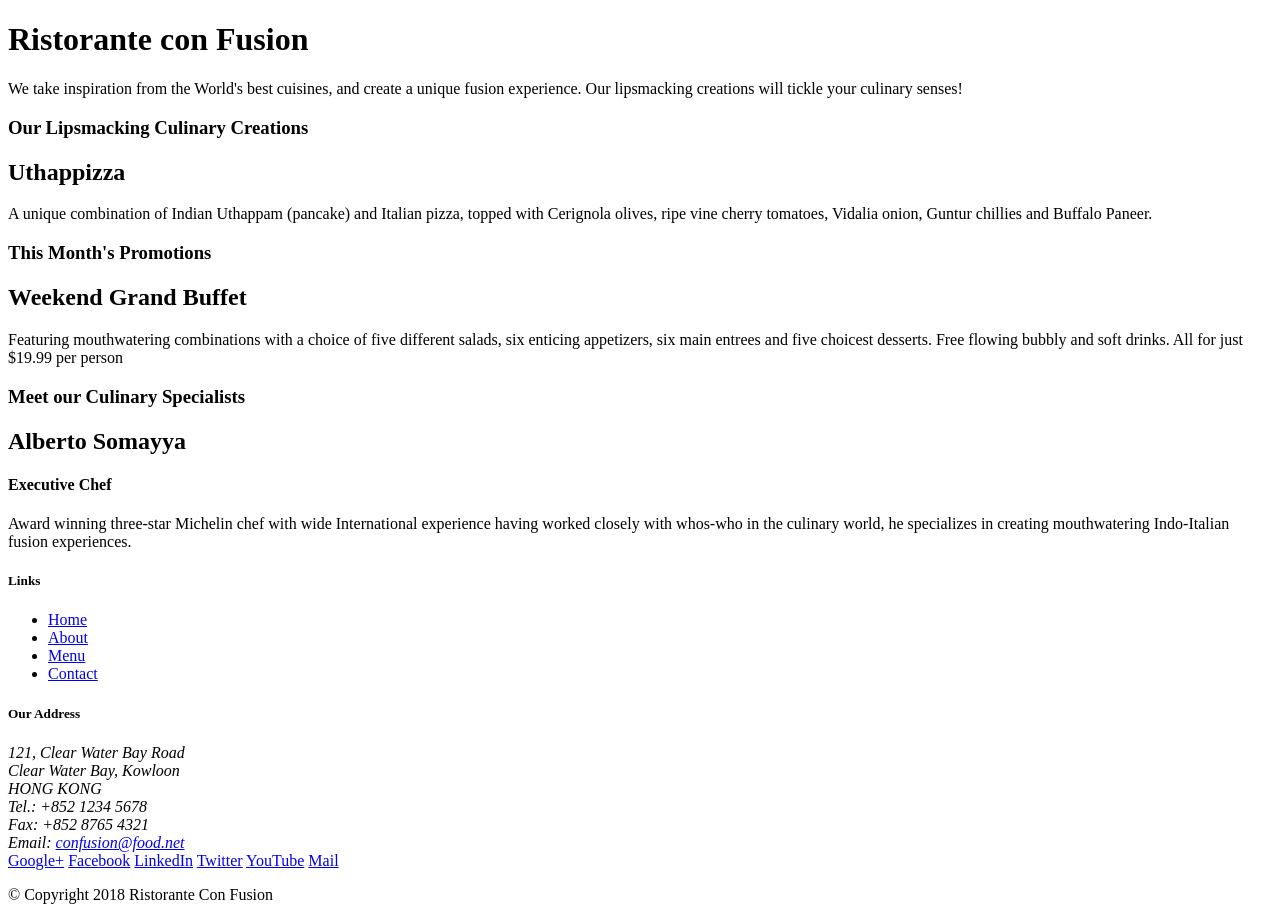
==== index.html @ 5d923b5d "Intro. Bootstrap" ====
<!DOCTYPE html>
<html lang="en">

<head>
    <!-- Required meta tags always come first -->
    <meta charset="utf-8">
    <meta name="viewport" content="width=device-width, initial-scale=1, shrink-to-fit=no">
    <meta http-equiv="x-ua-compatible" content="ie=edge">

    <!-- Bootstrap CSS -->
    <link rel="stylesheet" href="node_modules/bootstrap/dist/css/bootstrap.min.css">
    <title>Ristorante Con Fusion</title>
</head>

<body>

    <header>
        <div>
            <div>
                <div>
                    <h1>Ristorante con Fusion</h1>
                    <p>We take inspiration from the World's best cuisines, and create a unique fusion experience. Our lipsmacking creations will tickle your culinary senses!</p>
                </div>
                <div>
                </div>
            </div>
        </div>
    </header>

    <div>
        <div>
            <div>
                <h3>Our Lipsmacking Culinary Creations</h3>
            </div>
            <div>
                <h2>Uthappizza</h2>
                <p>A unique combination of Indian Uthappam (pancake) and Italian pizza, topped with Cerignola olives, ripe vine cherry tomatoes, Vidalia onion, Guntur chillies and Buffalo Paneer.</p>
            </div>
        </div>


        <div>
            <div>
                <h3>This Month's Promotions</h3>
            </div>
            <div>
                <h2>Weekend Grand Buffet</h2>
                <p>Featuring mouthwatering combinations with a choice of five different salads, six enticing appetizers, six main entrees and five choicest desserts. Free flowing bubbly and soft drinks. All for just $19.99 per person </p>
            </div>
        </div>

        <div>
            <div>
                <h3>Meet our Culinary Specialists</h3>
            </div>
            <div>
                <h2>Alberto Somayya</h2>
                <h4>Executive Chef</h4>
                <p>Award winning three-star Michelin chef with wide International experience having worked closely with whos-who in the culinary world, he specializes in creating mouthwatering Indo-Italian fusion experiences. </p>
            </div>
        </div>
    </div>

    <footer>
        <div>
            <div>             
                <div>
                    <h5>Links</h5>
                    <ul>
                        <li><a href="#">Home</a></li>
                        <li><a href="#">About</a></li>
                        <li><a href="#">Menu</a></li>
                        <li><a href="#">Contact</a></li>
                    </ul>
                </div>
                <div>
                    <h5>Our Address</h5>
                    <address>
		              121, Clear Water Bay Road<br>
		              Clear Water Bay, Kowloon<br>
		              HONG KONG<br>
		              Tel.: +852 1234 5678<br>
		              Fax: +852 8765 4321<br>
		              Email: <a href="mailto:confusion@food.net">confusion@food.net</a>
		           </address>
                </div>
                <div>
                    <div>
                        <a href="http://google.com/+">Google+</a>
                        <a href="http://www.facebook.com/profile.php?id=">Facebook</a>
                        <a href="http://www.linkedin.com/in/">LinkedIn</a>
                        <a href="http://twitter.com/">Twitter</a>
                        <a href="http://youtube.com/">YouTube</a>
                        <a href="mailto:">Mail</a>
                    </div>
                </div>
           </div>
           <div>             
                <div>
                    <p>© Copyright 2018 Ristorante Con Fusion</p>
                </div>
           </div>
        </div>
    </footer>
 <!-- jQuery first, then Popper.js, then Bootstrap JS. -->
 <script src="node_modules/jquery/dist/jquery.slim.min.js"></script>
 <script src="node_modules/popper.js/dist/umd/popper.min.js"></script>
 <script src="node_modules/bootstrap/dist/js/bootstrap.min.js"></script>
</body>

</html>
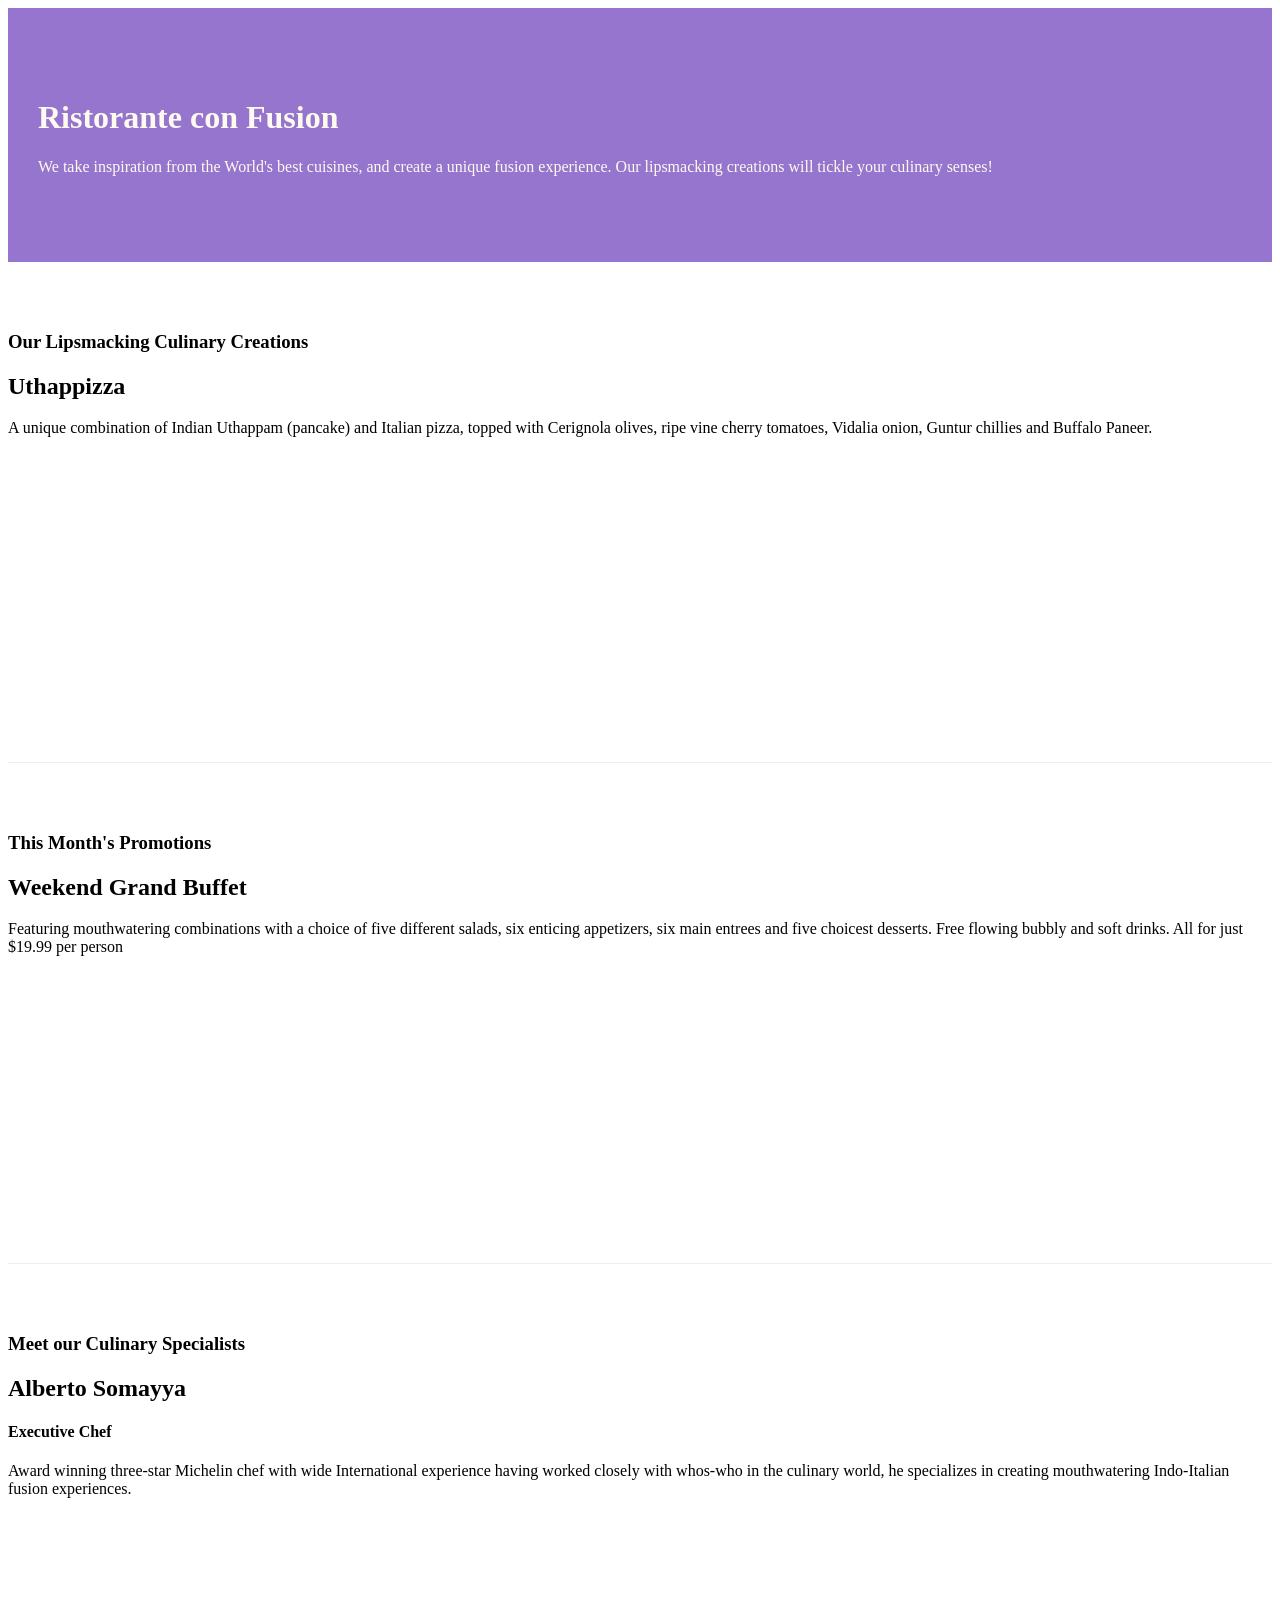
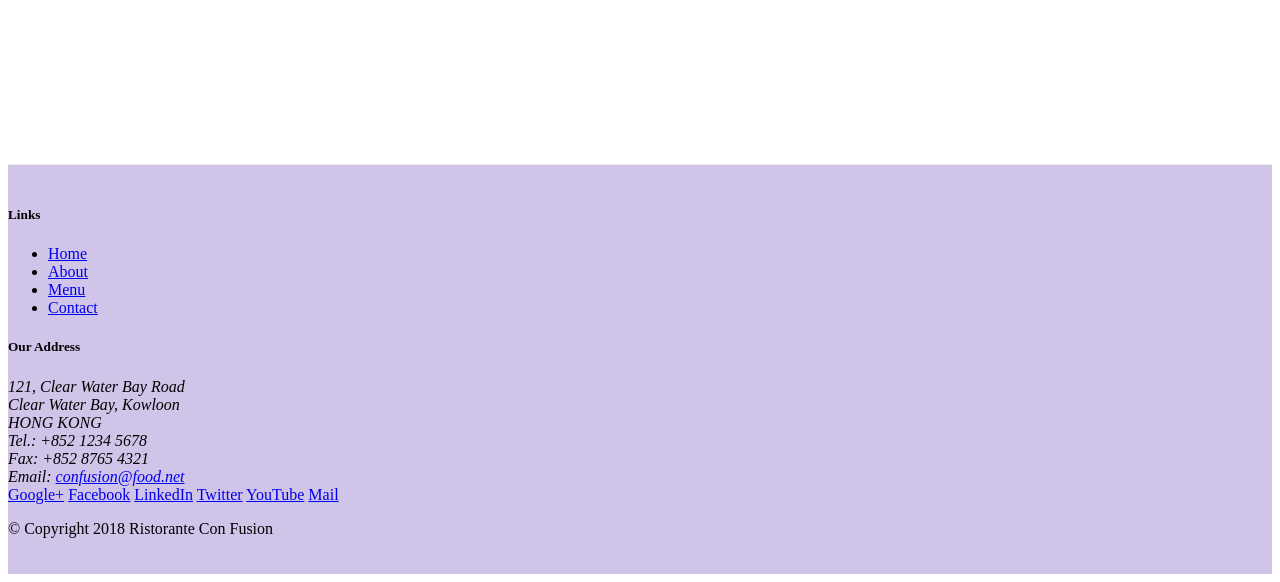
==== commit 7aaea426: "Bootstrap grid, part 2" ====
--- a/index.html
+++ b/index.html
@@ -9,51 +9,52 @@
 
     <!-- Bootstrap CSS -->
     <link rel="stylesheet" href="node_modules/bootstrap/dist/css/bootstrap.min.css">
+    <link rel="stylesheet" href="css/styles.css">
     <title>Ristorante Con Fusion</title>
 </head>
 
 <body>
 
-    <header>
-        <div>
-            <div>
-                <div>
+    <header class="jumbotron">
+        <div class="container">
+            <div class="row row-header">
+                <div class="col-12 col-sm-6">
                     <h1>Ristorante con Fusion</h1>
                     <p>We take inspiration from the World's best cuisines, and create a unique fusion experience. Our lipsmacking creations will tickle your culinary senses!</p>
                 </div>
-                <div>
+                <div class="col-12 col-sm">
                 </div>
             </div>
         </div>
     </header>
 
-    <div>
-        <div>
-            <div>
+    <div class="container">
+        <div class="row row-content align-items-center">
+            <div class="col-12 col-sm-4 order-sm-last col-md-3">
                 <h3>Our Lipsmacking Culinary Creations</h3>
             </div>
-            <div>
+            <div class="col col-sm order-sm-first col-md">
                 <h2>Uthappizza</h2>
                 <p>A unique combination of Indian Uthappam (pancake) and Italian pizza, topped with Cerignola olives, ripe vine cherry tomatoes, Vidalia onion, Guntur chillies and Buffalo Paneer.</p>
             </div>
         </div>
 
 
-        <div>
-            <div>
+        <div class="row row-content align-items-center">
+            <div class="col-12 col-sm-4 col-md-3">
                 <h3>This Month's Promotions</h3>
             </div>
-            <div>
+            <div class="col col-sm col-md"> 
                 <h2>Weekend Grand Buffet</h2>
                 <p>Featuring mouthwatering combinations with a choice of five different salads, six enticing appetizers, six main entrees and five choicest desserts. Free flowing bubbly and soft drinks. All for just $19.99 per person </p>
             </div>
         </div>
 
-        <div>
-            <div>
+        <div class="row row-content align-items-center">
+            <div class="col-12 col-sm-4 order-sm-last col-md-3">
                 <h3>Meet our Culinary Specialists</h3>
             </div>
-            <div>
+            <div class="col col-sm order-sm-first col-md">
                 <h2>Alberto Somayya</h2>
                 <h4>Executive Chef</h4>
                 <p>Award winning three-star Michelin chef with wide International experience having worked closely with whos-who in the culinary world, he specializes in creating mouthwatering Indo-Italian fusion experiences. </p>
@@ -61,19 +62,19 @@
         </div>
     </div>
 
-    <footer>
-        <div>
-            <div>             
-                <div>
+    <footer class="footer">
+        <div class="container">
+            <div class="row">             
+                <div class="col-4 offset-1 col-sm-2">
                     <h5>Links</h5>
-                    <ul>
+                    <ul class="list-unstyled">
                         <li><a href="#">Home</a></li>
                         <li><a href="#">About</a></li>
                         <li><a href="#">Menu</a></li>
                         <li><a href="#">Contact</a></li>
                     </ul>
                 </div>
-                <div>
+                <div class="col-7 col-sm-5">
                     <h5>Our Address</h5>
                     <address>
 		              121, Clear Water Bay Road<br>
@@ -84,8 +85,8 @@
 		              Email: <a href="mailto:confusion@food.net">confusion@food.net</a>
 		           </address>
                 </div>
-                <div>
-                    <div>
+                <div class="col-12 col-sm-4 align-self-center">
+                    <div class="text-center">
                         <a href="http://google.com/+">Google+</a>
                         <a href="http://www.facebook.com/profile.php?id=">Facebook</a>
                         <a href="http://www.linkedin.com/in/">LinkedIn</a>
@@ -95,8 +96,8 @@
                     </div>
                 </div>
            </div>
-           <div>             
-                <div>
+           <div class="row justify-content-center">             
+                <div class="col-auto">
                     <p>© Copyright 2018 Ristorante Con Fusion</p>
                 </div>
            </div>
--- a/css/styles.css
+++ b/css/styles.css
@@ -0,0 +1,30 @@
+.row-header{
+    margin: 0px auto;
+    padding: opx auto;
+}
+
+.row-content{
+    margin: 0px auto;
+    padding: 50px 0px 50px 0px;
+    border-bottom: 1px ridge;
+    min-height: 400px;
+}
+
+.footer{
+    background-color: #D1C4E9;
+    margin: 0px auto;
+    padding: 20px 0px 20px 0px;
+}
+
+.jumbotron{
+    padding: 70px 30px 70px 30px;
+    margin: 0px auto;
+    background: #9575CD;
+    color: floralwhite;
+}
+
+.address{
+    font-size: 80%;
+    margin: 0px;
+    color: #0f0f0f;
+}
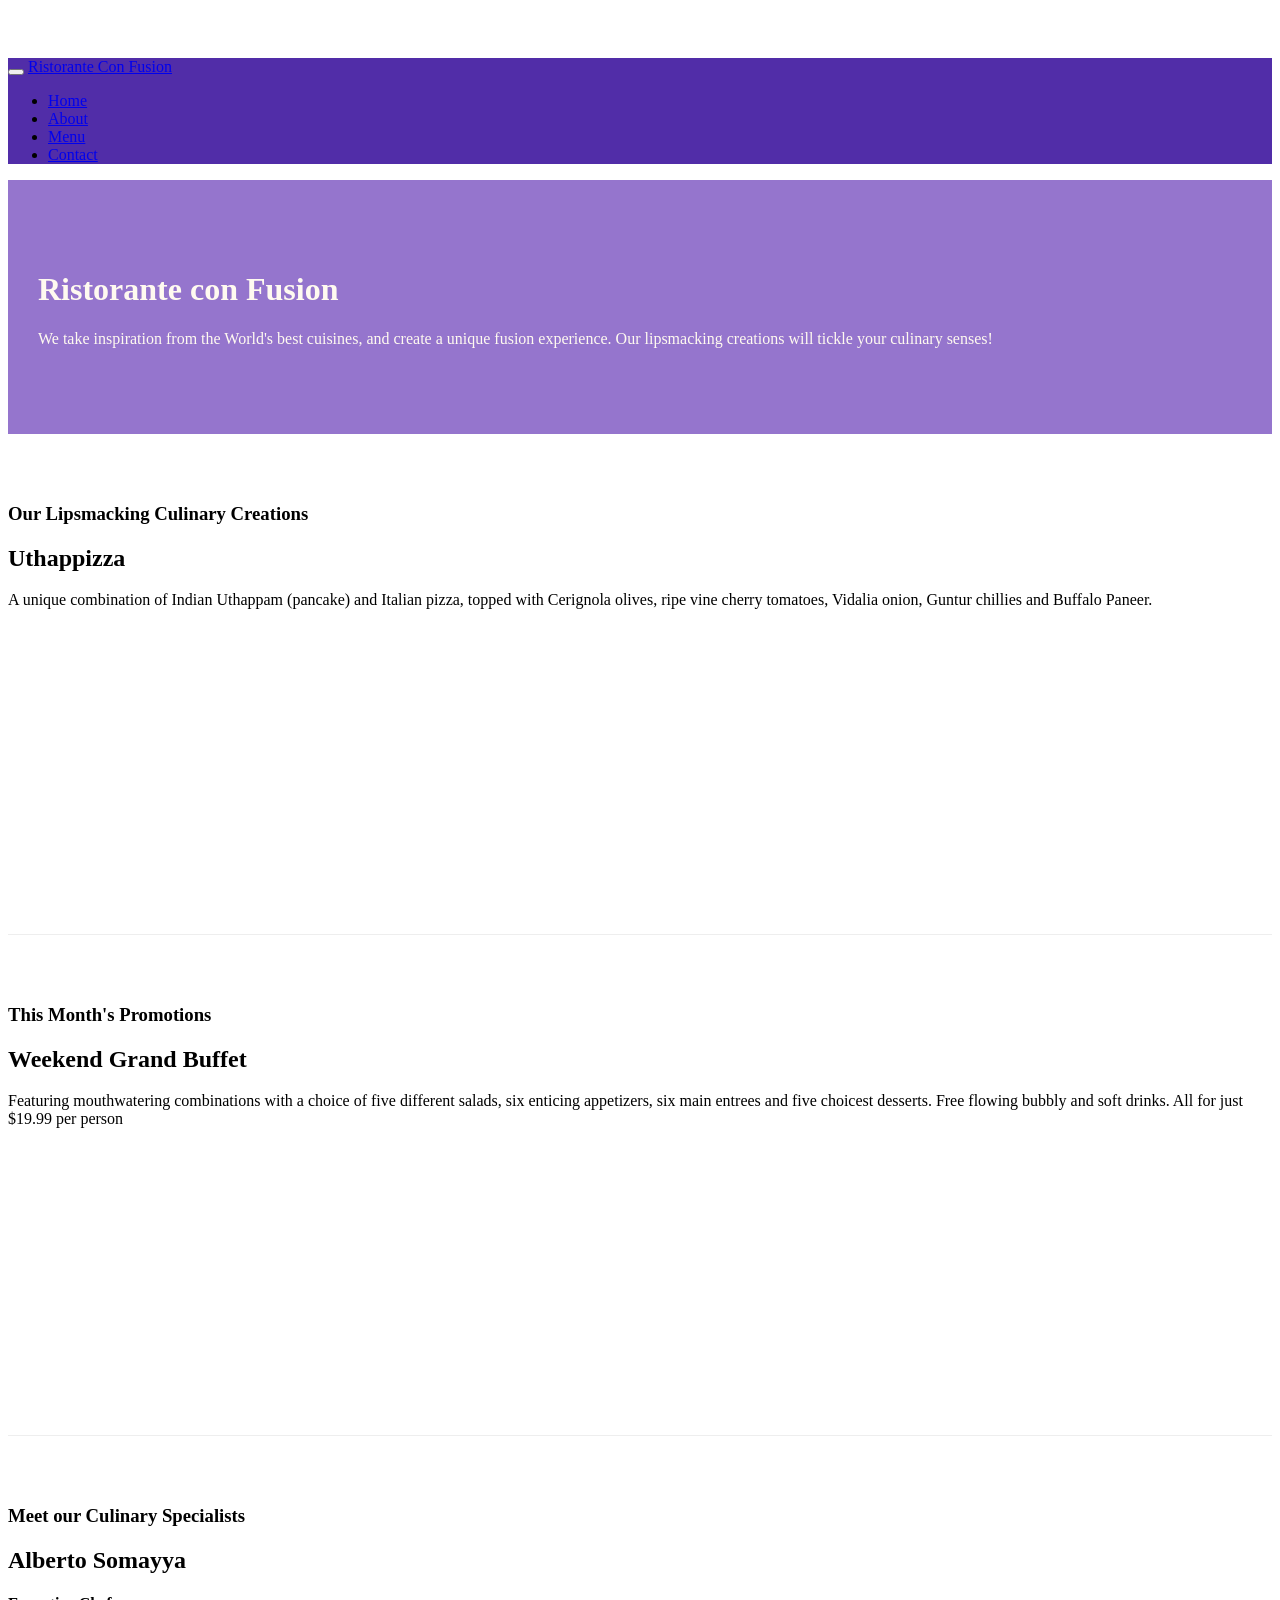
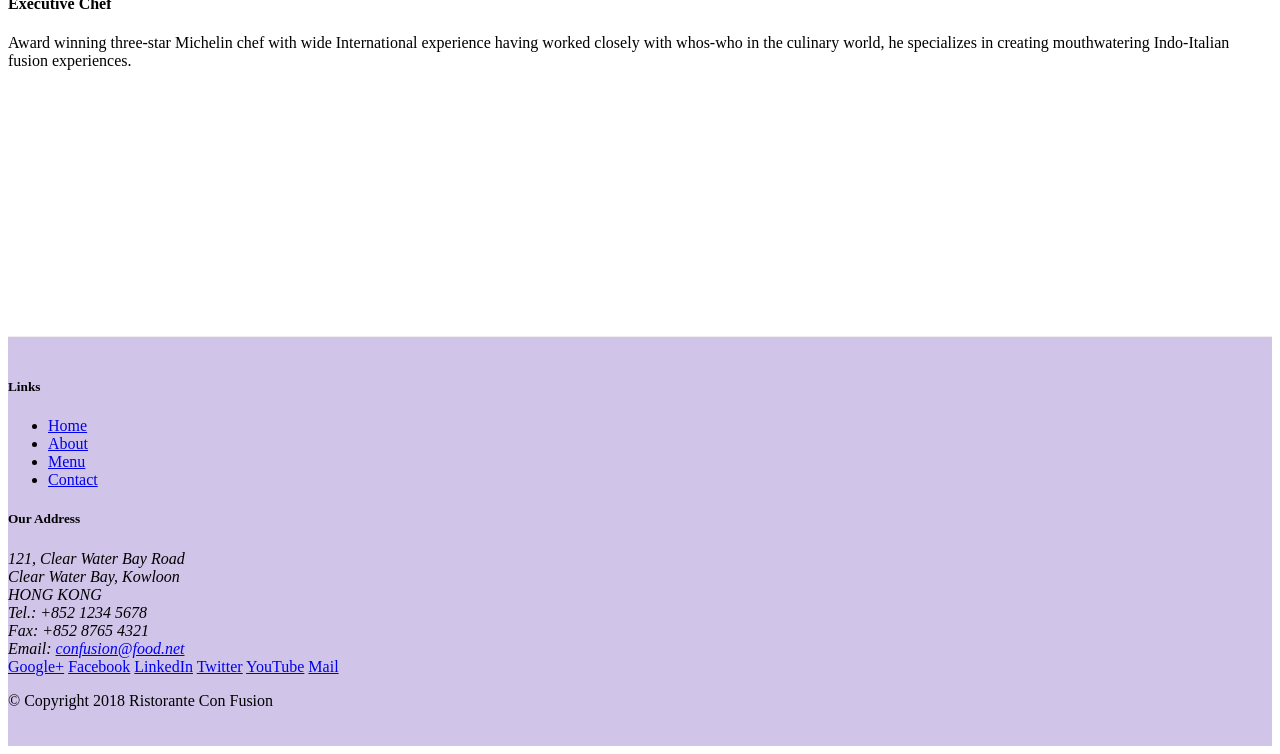
==== commit 7cbd22f1: "Navbar and Breadcrumbs" ====
--- a/index.html
+++ b/index.html
@@ -14,6 +14,23 @@
 </head>
 
 <body>
+    <nav class="navbar navbar-dark navbar-expand-sm fixed-top">
+        <div class="container">
+            <button class="navbar-toggler" type="button" data-toggle="collapse" data-target="#Navbar">
+                <span class="navbar-toggler-icon"></span>
+            </button>
+           <a class="navbar-brand mr-auto" href="#">Ristorante Con Fusion</a>
+           <div class="collapse navbar-collapse" id="Navbar">
+                <ul class="navbar-nav mr-auto">
+                    <li class="nav-item active"><a class="nav-link" href="#">Home</a></li>
+                    <li class="nav-item"><a class="nav-link" href="./aboutus.html">About</a></li>
+                    <li class="nav-item"><a class="nav-link" href="#">Menu</a></li>
+                    <li class="nav-item"><a class="nav-link" href="#">Contact</a></li>
+                </ul>         
+            </div>
+   
+        </div>
+    </nav>
 
     <header class="jumbotron">
         <div class="container">
@@ -69,7 +86,7 @@
                     <h5>Links</h5>
                     <ul class="list-unstyled">
                         <li><a href="#">Home</a></li>
-                        <li><a href="#">About</a></li>
+                        <li><a href="./aboutus.html">About</a></li>
                         <li><a href="#">Menu</a></li>
                         <li><a href="#">Contact</a></li>
                     </ul>
--- a/css/styles.css
+++ b/css/styles.css
@@ -27,4 +27,13 @@
     font-size: 80%;
     margin: 0px;
     color: #0f0f0f;
+}
+
+body{
+    padding: 50px 0px 0px 0px;
+    z-index: 0;
+}
+
+.navbar-dark{
+    background-color: #512DA8;
 }
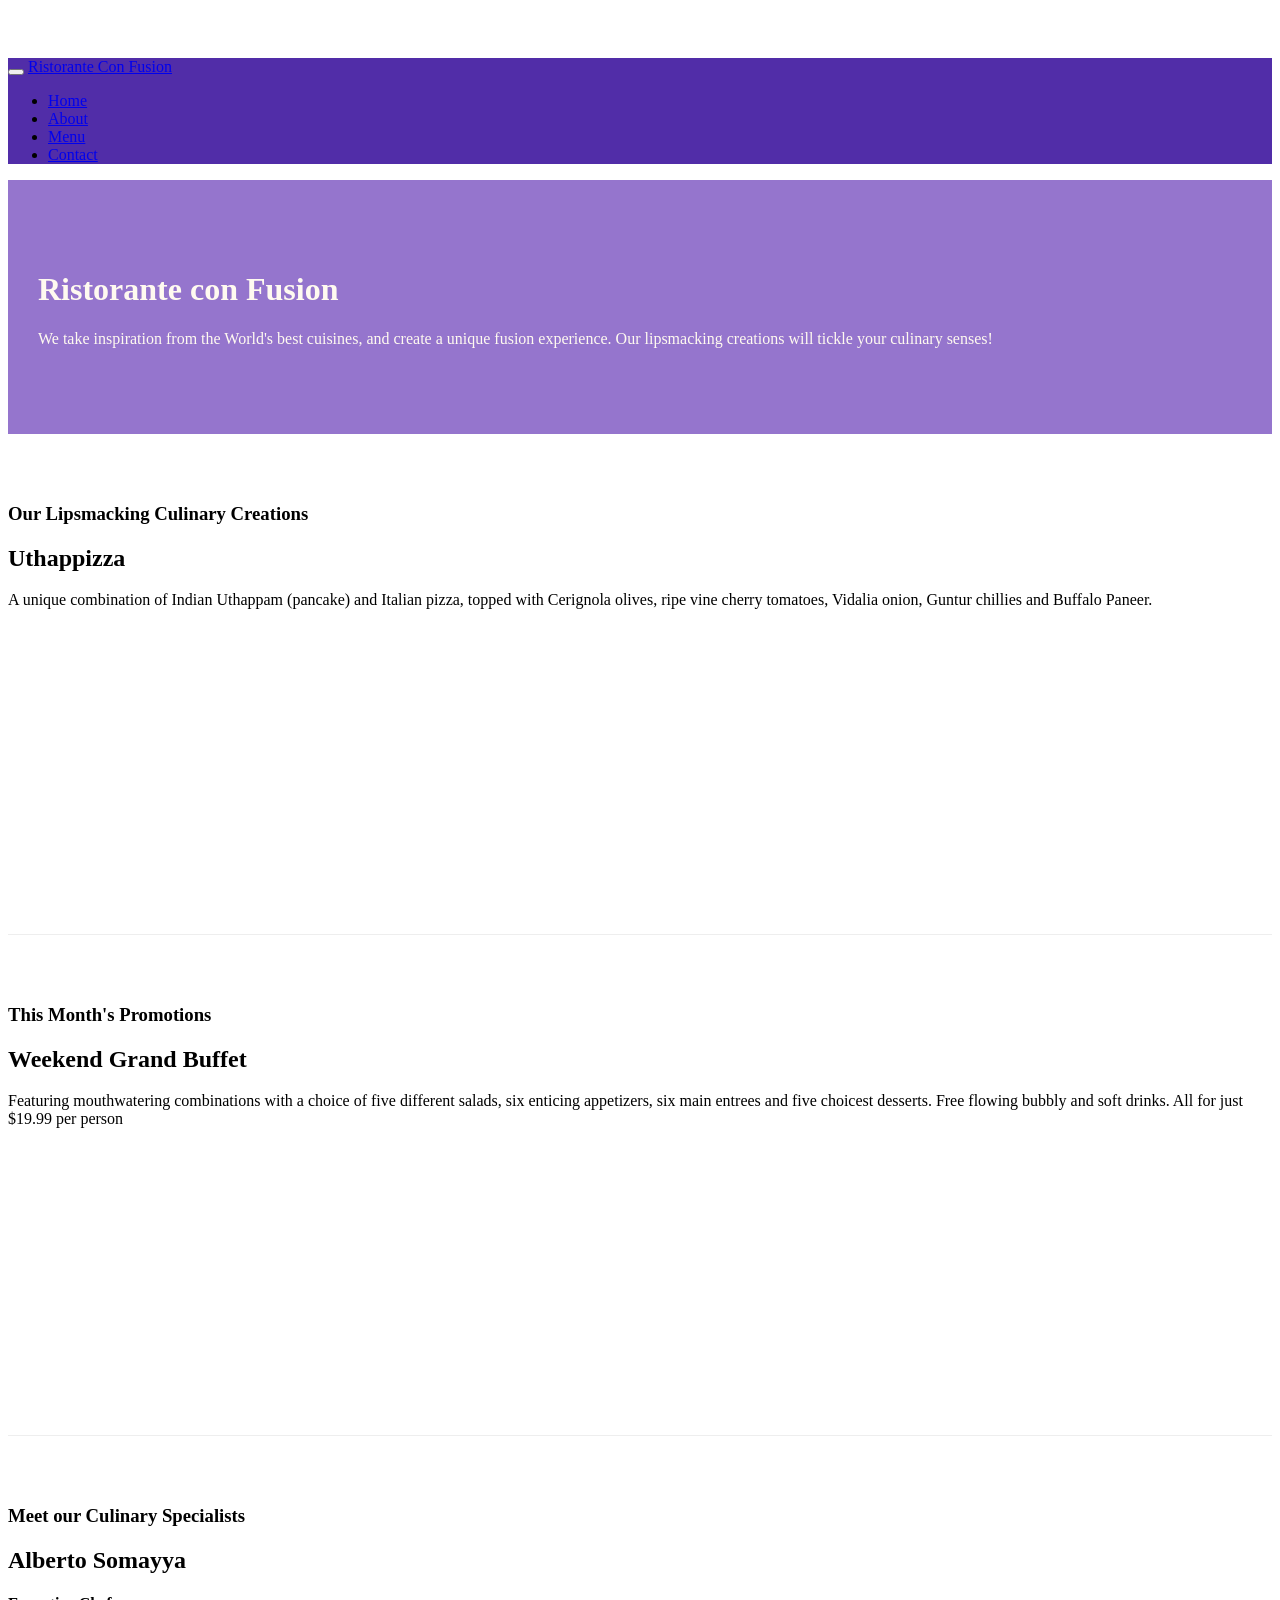
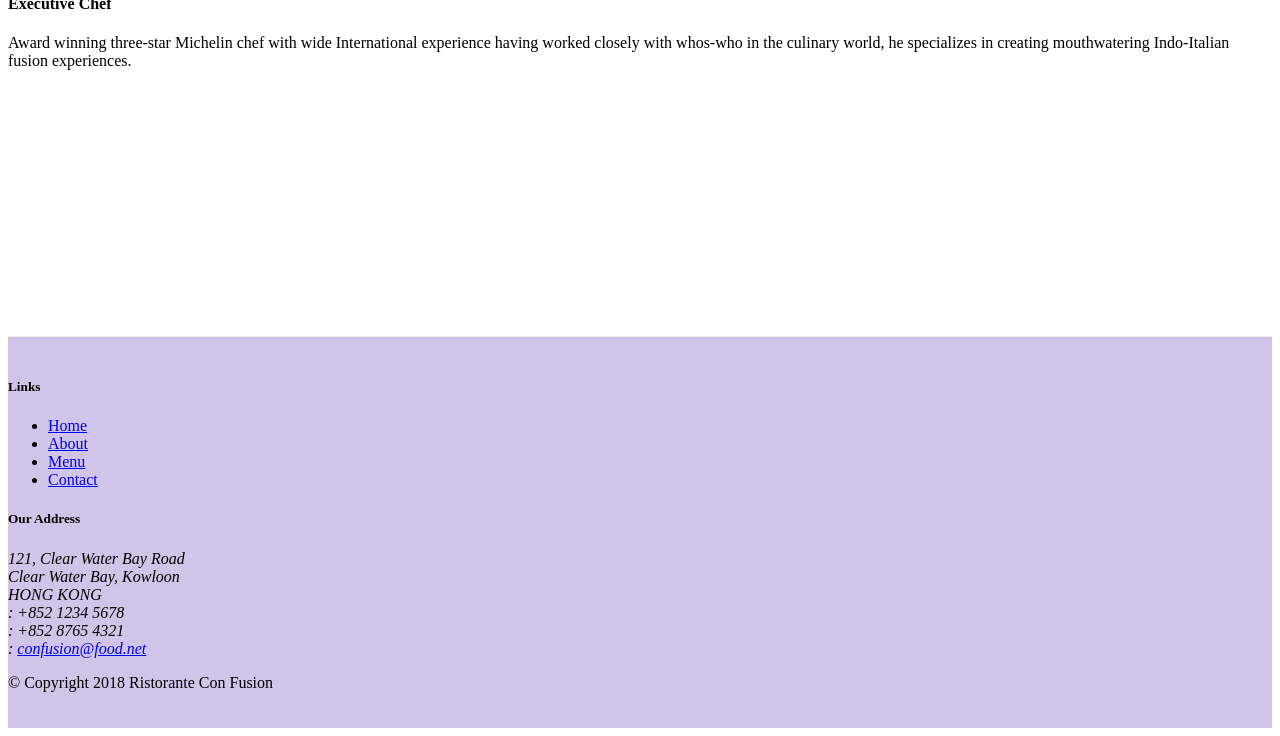
==== commit 0d9ea4c6: "icon fonts" ====
--- a/index.html
+++ b/index.html
@@ -9,6 +9,8 @@
 
     <!-- Bootstrap CSS -->
     <link rel="stylesheet" href="node_modules/bootstrap/dist/css/bootstrap.min.css">
+    <link rel="stylesheet" href="node_modules/font-awesome/css/font-awesome.min.css">
+    <link rel="stylesheet" href="node_modules/bootstrap-social/bootstrap-social.css">   
     <link rel="stylesheet" href="css/styles.css">
     <title>Ristorante Con Fusion</title>
 </head>
@@ -22,10 +24,10 @@
            <a class="navbar-brand mr-auto" href="#">Ristorante Con Fusion</a>
            <div class="collapse navbar-collapse" id="Navbar">
                 <ul class="navbar-nav mr-auto">
-                    <li class="nav-item active"><a class="nav-link" href="#">Home</a></li>
-                    <li class="nav-item"><a class="nav-link" href="./aboutus.html">About</a></li>
-                    <li class="nav-item"><a class="nav-link" href="#">Menu</a></li>
-                    <li class="nav-item"><a class="nav-link" href="#">Contact</a></li>
+                    <li class="nav-item active"><a class="nav-link" href="#"><span class="fa fa-home fa-lg"></span> Home</a></li>
+                    <li class="nav-item"><a class="nav-link" href="./aboutus.html"><span class="fa fa-info fa-lg"></span> About</a></li>
+                    <li class="nav-item"><a class="nav-link" href="#"><span class="fa fa-list fa-lg"></span> Menu</a></li>
+                    <li class="nav-item"><a class="nav-link" href="#"><span class="fa fa-address-card fa-lg"></span> Contact</a></li>
                 </ul>         
             </div>
    
@@ -97,19 +99,19 @@
 		              121, Clear Water Bay Road<br>
 		              Clear Water Bay, Kowloon<br>
 		              HONG KONG<br>
-		              Tel.: +852 1234 5678<br>
-		              Fax: +852 8765 4321<br>
-		              Email: <a href="mailto:confusion@food.net">confusion@food.net</a>
+		              <i class="fa fa-phone fa-lg"></i>: +852 1234 5678<br>
+		              <i class="fa fa-fax fa-lg"></i>: +852 8765 4321<br>
+		              <i class="fa fa-envelope fa-lg"></i>: <a href="mailto:confusion@food.net">confusion@food.net</a>
 		           </address>
                 </div>
                 <div class="col-12 col-sm-4 align-self-center">
                     <div class="text-center">
-                        <a href="http://google.com/+">Google+</a>
-                        <a href="http://www.facebook.com/profile.php?id=">Facebook</a>
-                        <a href="http://www.linkedin.com/in/">LinkedIn</a>
-                        <a href="http://twitter.com/">Twitter</a>
-                        <a href="http://youtube.com/">YouTube</a>
-                        <a href="mailto:">Mail</a>
+                        <a class="btn btn-social-icon btn-google" href="http://google.com/+"><i class="fa fa-google-plus fa-lg"></i></a>
+                        <a class="btn btn-social-icon btn-facebook" href="http://www.facebook.com/profile.php?id="><i class="fa fa-facebook fa-lg"></i></a>
+                        <a class="btn btn-social-icon btn-linkedin" href="http://www.linkedin.com/in/"><i class="fa fa-linkedin fa-lg"></i></a>
+                        <a class="btn btn-social-icon btn-twitter" href="http://twitter.com/"><i class="fa fa-twitter fa-lg"></i></a>
+                        <a class="btn btn-social-icon btn-google" href="http://youtube.com/"><i class="fa fa-youtube fa-lg"></i></a>
+                        <a class="btn btn-social-icon" href="mailto:"><i class="fa fa-envelope-o fa-lg"></i></a>
                     </div>
                 </div>
            </div>
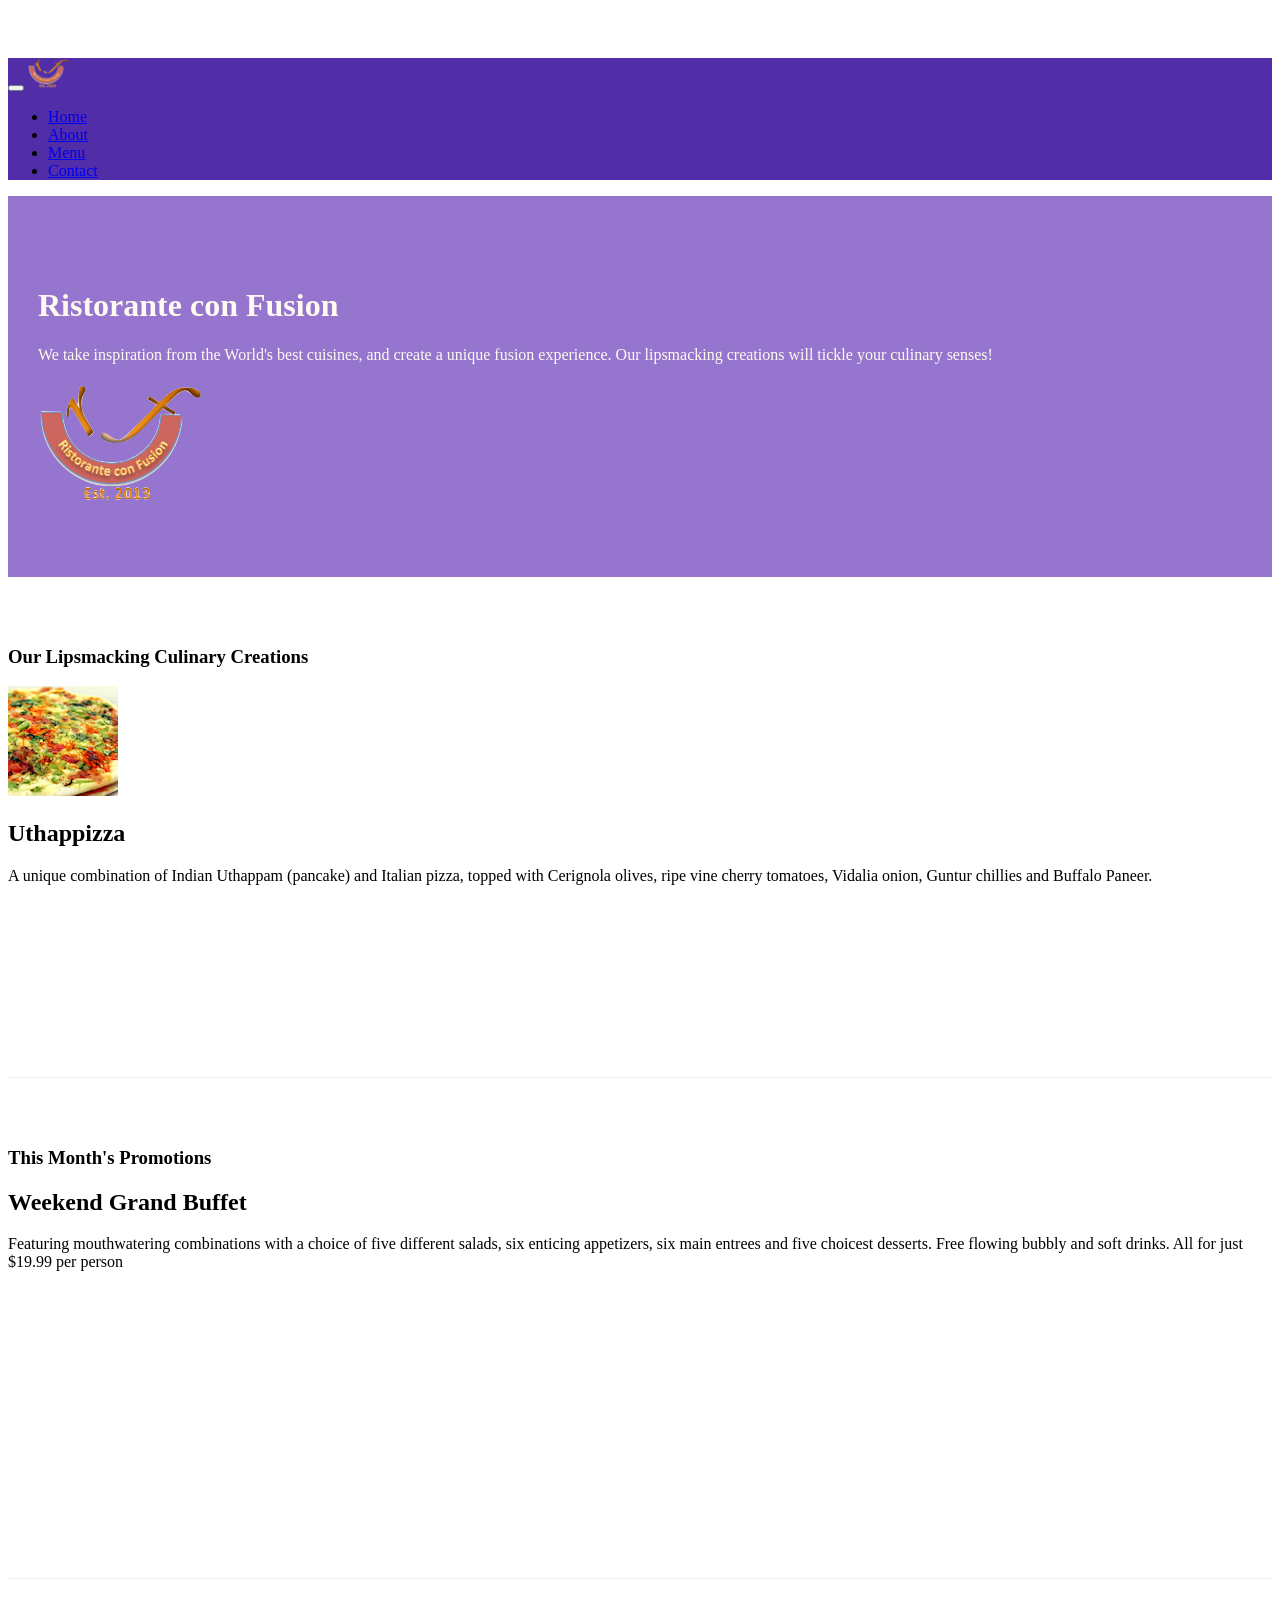
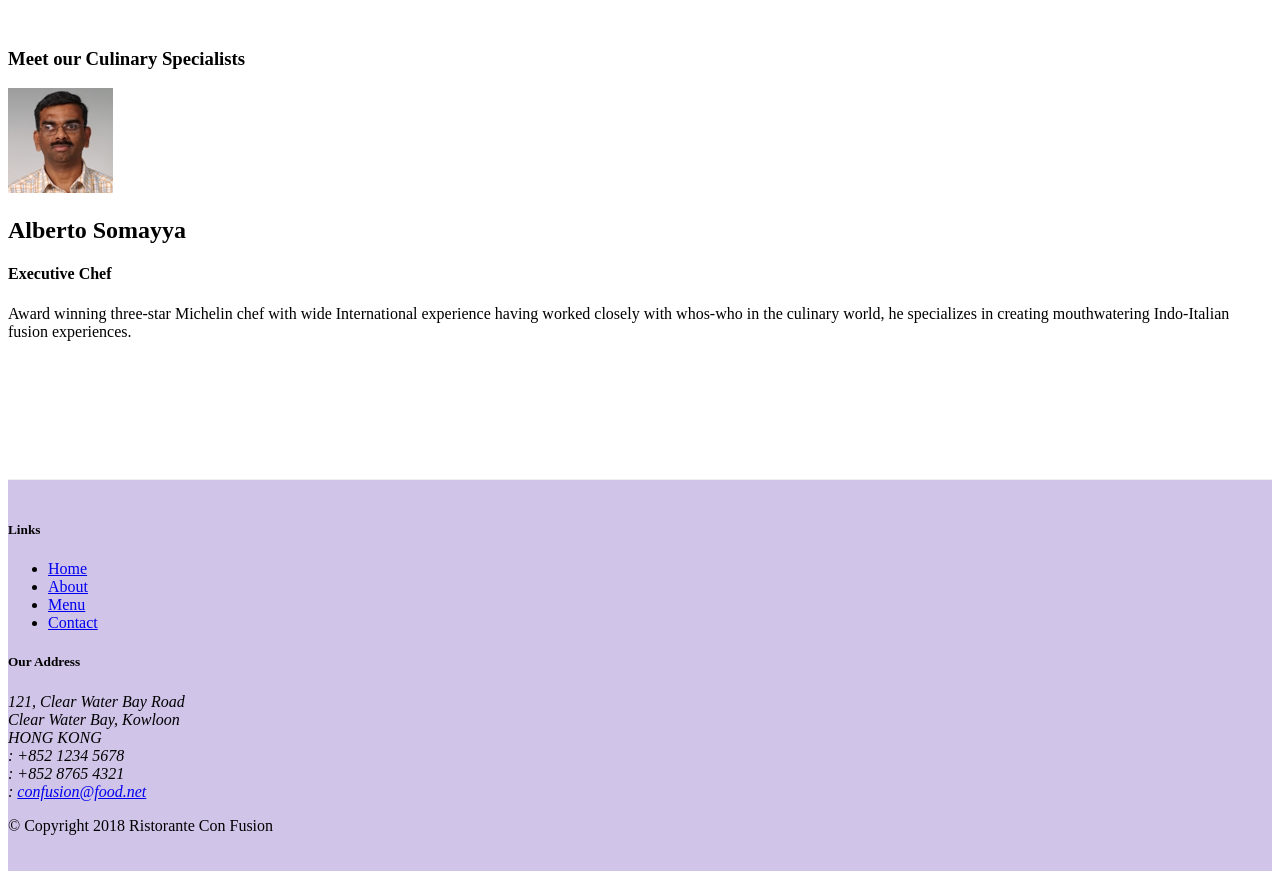
==== commit 133ae96c: "Images and Media" ====
--- a/index.html
+++ b/index.html
@@ -21,13 +21,13 @@
             <button class="navbar-toggler" type="button" data-toggle="collapse" data-target="#Navbar">
                 <span class="navbar-toggler-icon"></span>
             </button>
-           <a class="navbar-brand mr-auto" href="#">Ristorante Con Fusion</a>
+           <a class="navbar-brand mr-auto" href="#"><img src="img/logo.png" height="30" width="41"></a>
            <div class="collapse navbar-collapse" id="Navbar">
                 <ul class="navbar-nav mr-auto">
                     <li class="nav-item active"><a class="nav-link" href="#"><span class="fa fa-home fa-lg"></span> Home</a></li>
                     <li class="nav-item"><a class="nav-link" href="./aboutus.html"><span class="fa fa-info fa-lg"></span> About</a></li>
                     <li class="nav-item"><a class="nav-link" href="#"><span class="fa fa-list fa-lg"></span> Menu</a></li>
-                    <li class="nav-item"><a class="nav-link" href="#"><span class="fa fa-address-card fa-lg"></span> Contact</a></li>
+                    <li class="nav-item"><a class="nav-link" href="./contactus.html"><span class="fa fa-address-card fa-lg"></span> Contact</a></li>
                 </ul>         
             </div>
    
@@ -41,7 +41,8 @@
                     <h1>Ristorante con Fusion</h1>
                     <p>We take inspiration from the World's best cuisines, and create a unique fusion experience. Our lipsmacking creations will tickle your culinary senses!</p>
                 </div>
-                <div class="col-12 col-sm">
+                <div class="col-12 col-sm align-self-center">
+                    <img src="img/logo.png" class="img-fluid">
                 </div>
             </div>
         </div>
@@ -53,8 +54,16 @@
                 <h3>Our Lipsmacking Culinary Creations</h3>
             </div>
             <div class="col col-sm order-sm-first col-md">
-                <h2>Uthappizza</h2>
-                <p>A unique combination of Indian Uthappam (pancake) and Italian pizza, topped with Cerignola olives, ripe vine cherry tomatoes, Vidalia onion, Guntur chillies and Buffalo Paneer.</p>
+                <div class="media">
+                    <img class="d-flex mr-3 img-thumbnail align-self-center" src="img/uthappizza.png" alt="uthappizza">
+                    <div class="media-body">
+                        <h2 class="mt-0">Uthappizza</h2>
+                        <p>A unique combination of Indian Uthappam (pancake) and Italian pizza, topped with Cerignola olives, ripe vine cherry tomatoes, Vidalia onion, Guntur chillies and Buffalo Paneer.</p>
+                    </div>
+
+
+                </div>
+                
             </div>
         </div>
 
@@ -74,9 +83,16 @@
                 <h3>Meet our Culinary Specialists</h3>
             </div>
             <div class="col col-sm order-sm-first col-md">
-                <h2>Alberto Somayya</h2>
-                <h4>Executive Chef</h4>
-                <p>Award winning three-star Michelin chef with wide International experience having worked closely with whos-who in the culinary world, he specializes in creating mouthwatering Indo-Italian fusion experiences. </p>
+                <div class="media">
+                    <img class="d-flex mr-3 img-thumbnail align-self-center"
+                            src="img/alberto.png" alt="Alberto Somayya">
+                        <div class="media-body">
+                            <h2 class="mt-0">Alberto Somayya</h2>
+                            <h4>Executive Chef</h4> 
+                            <p class="d-none d-sm-block">Award winning three-star Michelin chef with wide International experience having worked closely with whos-who in the culinary world, he specializes in creating mouthwatering Indo-Italian fusion experiences. </p>     
+                        </div>
+                </div>
+                
             </div>
         </div>
     </div>
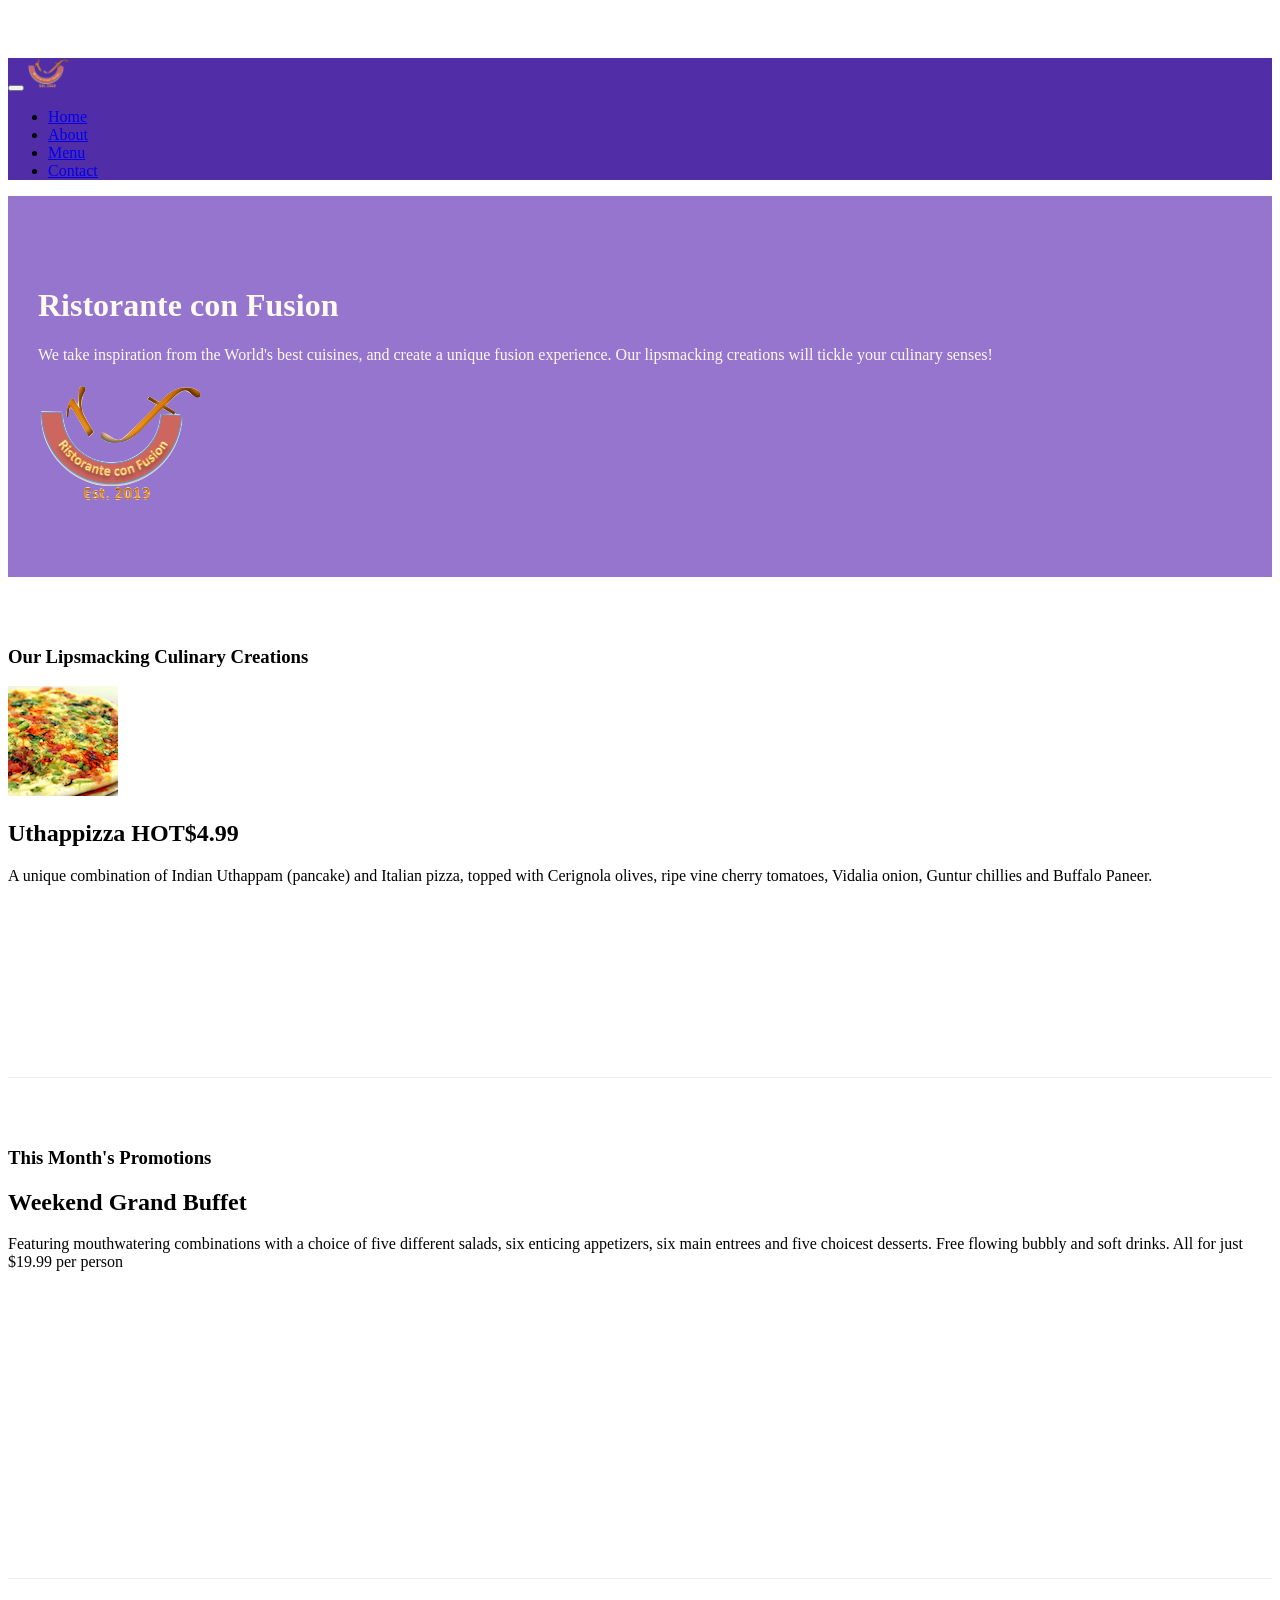
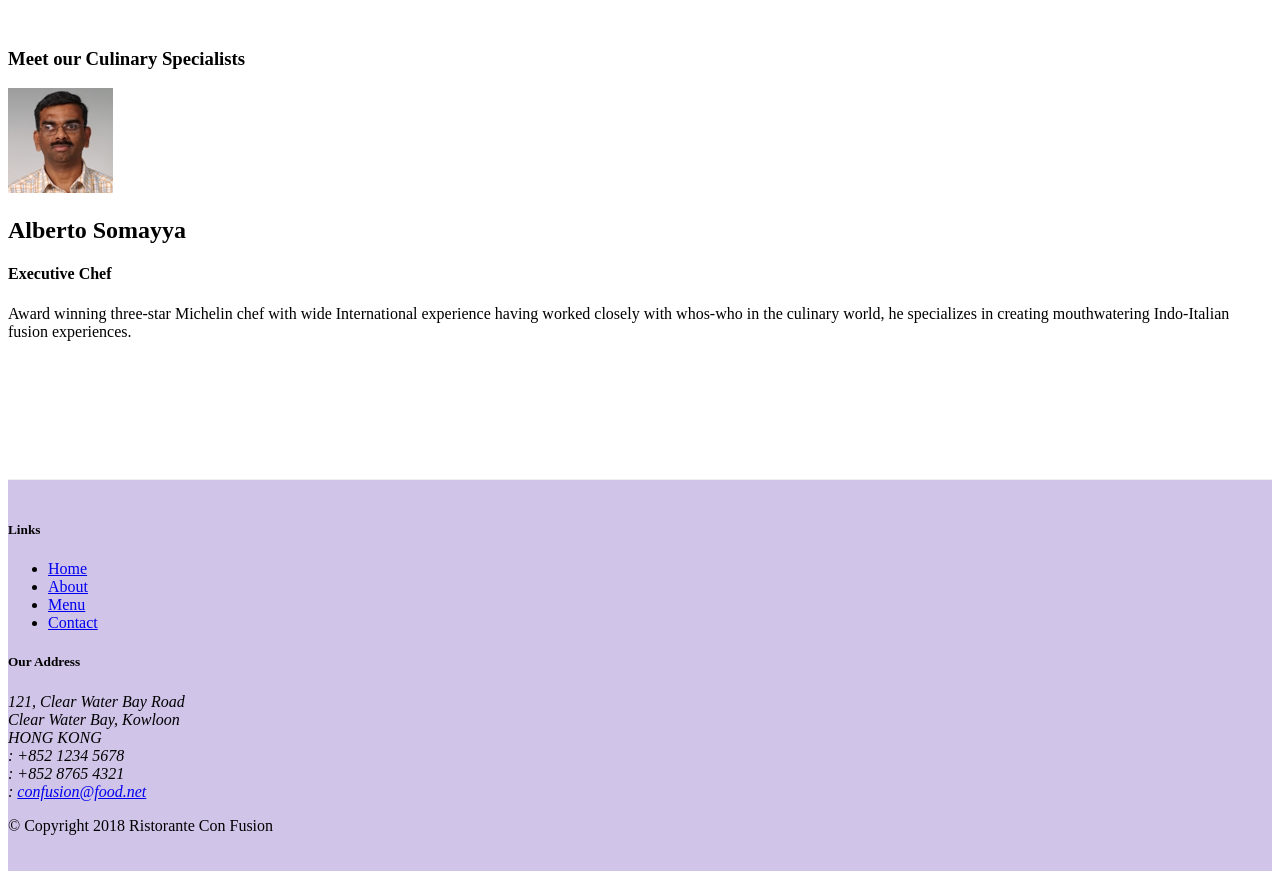
==== commit 786fbd58: "Alerting Users" ====
--- a/index.html
+++ b/index.html
@@ -57,7 +57,7 @@
                 <div class="media">
                     <img class="d-flex mr-3 img-thumbnail align-self-center" src="img/uthappizza.png" alt="uthappizza">
                     <div class="media-body">
-                        <h2 class="mt-0">Uthappizza</h2>
+                        <h2 class="mt-0">Uthappizza <span class="badge badge-danger">HOT</span><span class="badge badge-pill badge-secondary">$4.99</span></h2>
                         <p>A unique combination of Indian Uthappam (pancake) and Italian pizza, topped with Cerignola olives, ripe vine cherry tomatoes, Vidalia onion, Guntur chillies and Buffalo Paneer.</p>
                     </div>
 
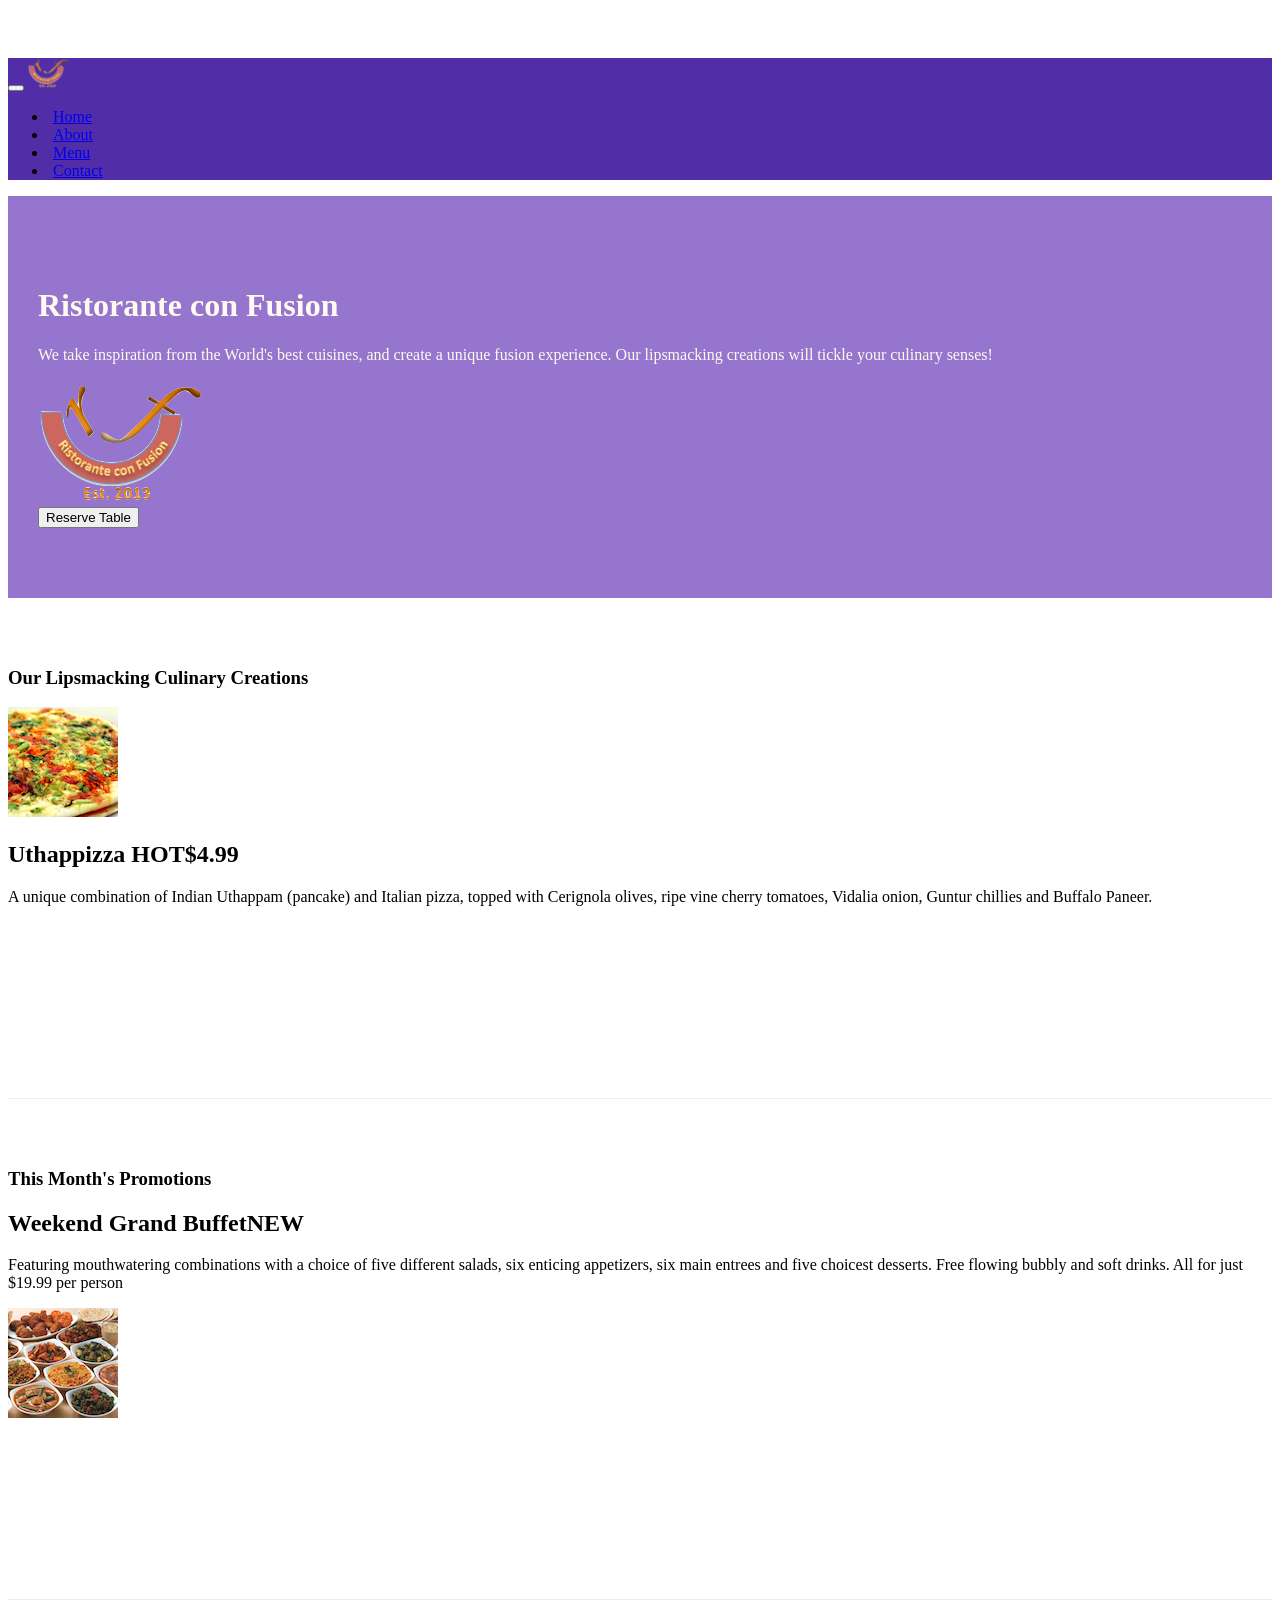
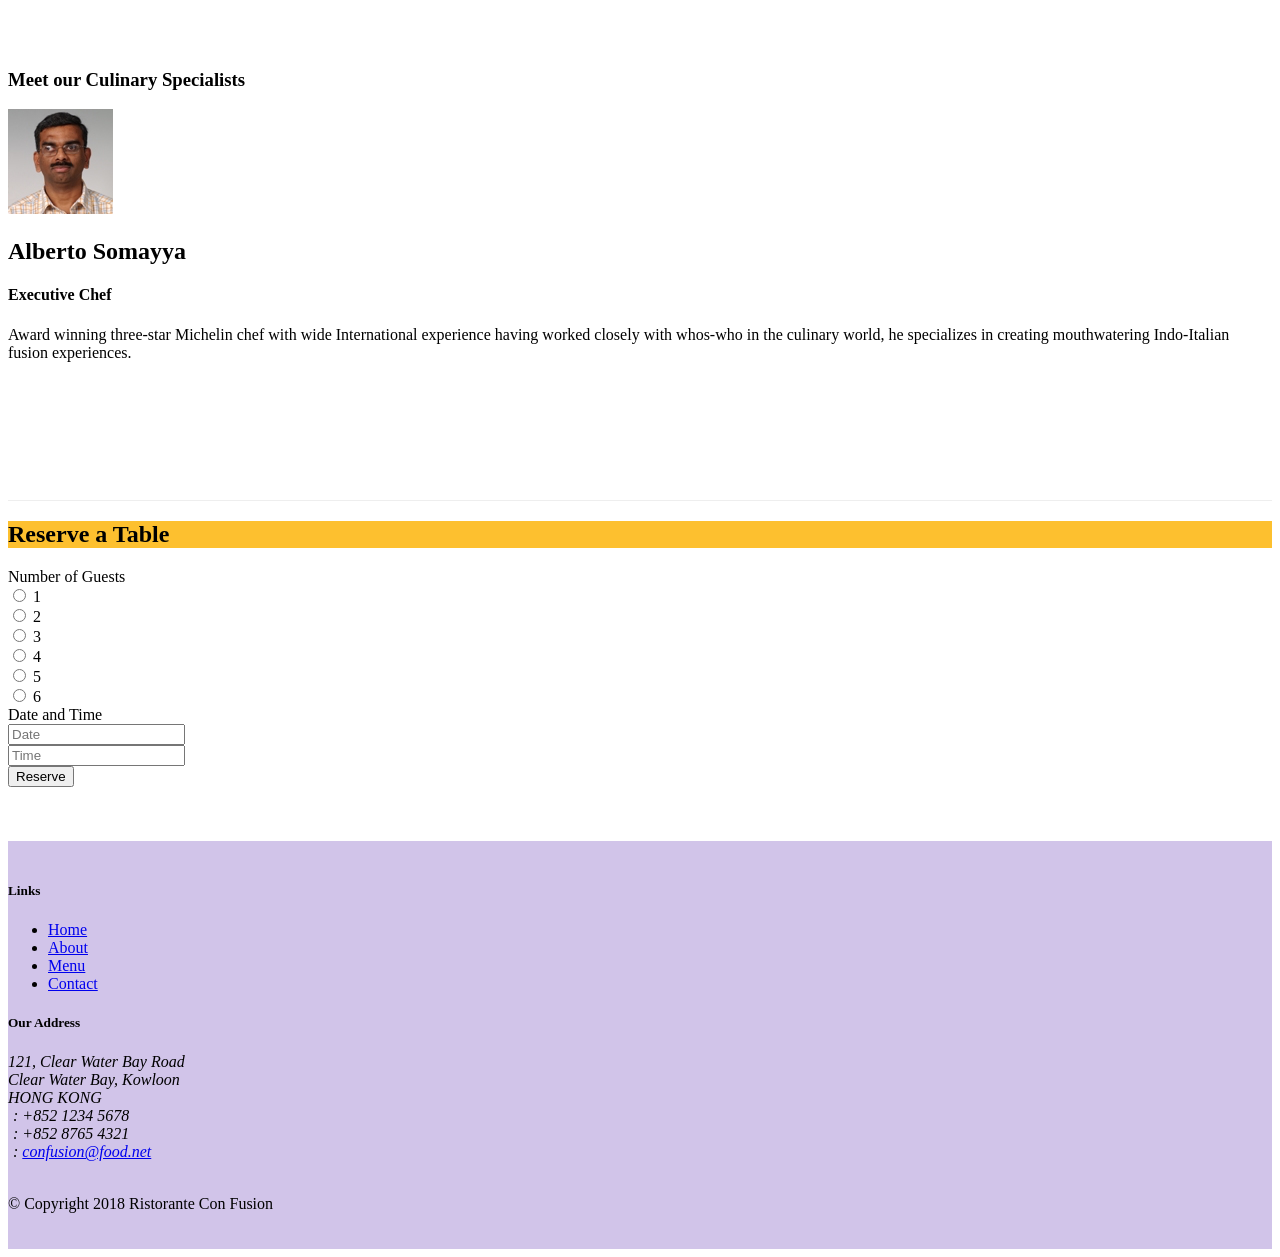
==== commit 8e952572: "Assignment 2" ====
--- a/index.html
+++ b/index.html
@@ -44,6 +44,11 @@
                 <div class="col-12 col-sm align-self-center">
                     <img src="img/logo.png" class="img-fluid">
                 </div>
+                <div class="col-12 col-sm align-self-center">
+                    <a href="#btn">
+                        <button class="btn btn-warning btn-lg btn-block btn-huge">Reserve Table</button>
+                    </a>
+                </div>
             </div>
         </div>
     </header>
@@ -73,9 +78,15 @@
                 <h3>This Month's Promotions</h3>
             </div>
             <div class="col col-sm col-md"> 
-                <h2>Weekend Grand Buffet</h2>
+                <div class="media">
+                    <div class="media-body">
+                <h2 class="mt-0">Weekend Grand Buffet<span class="badge badge-danger">NEW</span></h2>
                 <p>Featuring mouthwatering combinations with a choice of five different salads, six enticing appetizers, six main entrees and five choicest desserts. Free flowing bubbly and soft drinks. All for just $19.99 per person </p>
             </div>
+            <img class="d-flex mr-3 img-thumbnail align-self-center"
+                    src="img/buffet.png" alt="Grand Buffet">
+                </div>
+             </div>
         </div>
 
         <div class="row row-content align-items-center">
@@ -92,9 +103,77 @@
                             <p class="d-none d-sm-block">Award winning three-star Michelin chef with wide International experience having worked closely with whos-who in the culinary world, he specializes in creating mouthwatering Indo-Italian fusion experiences. </p>     
                         </div>
                 </div>
-                
-            </div>
-        </div>
+            </div>
+        </div>
+        <div class="row">
+            <div class="offset-md-2"></div>
+            <div class="col-12 col-md-8">
+                <div class="card">
+                    <div class="card-header text-white" id="btn">
+                        <h2>Reserve a Table</h2>
+                    </div>
+                    <div class="card-body">
+                        <form>
+                            <div class="form-group row">
+                                <label for="number" class="col-12 col-md-2 col-form-label form-check-label">Number of Guests</label>
+
+                                <div class="col-md-10 ">
+                                    <div class="custom-control custom-radio custom-control-inline">
+                                        <input type="radio" class="custom-control-input" id="defaultInline1" name="inlineDefaultRadiosExample">
+                                        <label class="custom-control-label" for="defaultInline1">1</label>
+                                    </div>
+                                    
+                                    <!-- Default inline 2-->
+                                    <div class="custom-control custom-radio custom-control-inline">
+                                        <input type="radio" class="custom-control-input" id="defaultInline2" name="inlineDefaultRadiosExample">
+                                        <label class="custom-control-label" for="defaultInline2">2</label>
+                                    </div>
+                                    
+                                    <!-- Default inline 3-->
+                                    <div class="custom-control custom-radio custom-control-inline">
+                                        <input type="radio" class="custom-control-input" id="defaultInline3" name="inlineDefaultRadiosExample">
+                                        <label class="custom-control-label" for="defaultInline3">3</label>
+                                    </div>
+                                    <div class="custom-control custom-radio custom-control-inline">
+                                        <input type="radio" class="custom-control-input" id="defaultInline1" name="inlineDefaultRadiosExample">
+                                        <label class="custom-control-label" for="defaultInline1">4</label>
+                                    </div>
+                                    
+                                    <!-- Default inline 2-->
+                                    <div class="custom-control custom-radio custom-control-inline">
+                                        <input type="radio" class="custom-control-input" id="defaultInline2" name="inlineDefaultRadiosExample">
+                                        <label class="custom-control-label" for="defaultInline2">5</label>
+                                    </div>
+                                    
+                                    <!-- Default inline 3-->
+                                    <div class="custom-control custom-radio custom-control-inline">
+                                        <input type="radio" class="custom-control-input" id="defaultInline3" name="inlineDefaultRadiosExample">
+                                        <label class="custom-control-label" for="defaultInline3">6</label>
+                                    </div>
+                                </div>
+                            </div>
+                            <div class="form-group row">
+                                <label for="number" class="col-12 col-md-2 col-form-label form-check-label">Date and Time</label>
+                                <div class="col-12 col-md-4">
+                                    <input type="name" class="form-control" id="date" name="Date" placeholder="Date">
+                                </div>
+                                <div class="col-12 col-md-4">
+                                    <input type="name" class="form-control" id="Time" name="Time" placeholder="Time">
+                                </div>
+                            </div>
+                            <div class="row form-group">
+                                <div class="offset-md-2 col-md-10">
+                                    <button type="submit" class="btn btn-primary">Reserve</button>
+                                </div>
+                            </div>
+                        </form>
+                    </div>
+                </div>
+            </div>
+        </div>
+        <br>
+        <br>
+        <br>
     </div>
 
     <footer class="footer">
@@ -106,7 +185,7 @@
                         <li><a href="#">Home</a></li>
                         <li><a href="./aboutus.html">About</a></li>
                         <li><a href="#">Menu</a></li>
-                        <li><a href="#">Contact</a></li>
+                        <li><a href="./contactus.html">Contact</a></li>
                     </ul>
                 </div>
                 <div class="col-7 col-sm-5">
--- a/css/styles.css
+++ b/css/styles.css
@@ -36,4 +36,16 @@
 
 .navbar-dark{
     background-color: #512DA8;
+}
+
+.fa{
+    padding-right: 5px;
+}
+
+#btn{
+    background-color: #FDC02F;
+}
+
+label{
+    font-weight: 500;
 }
